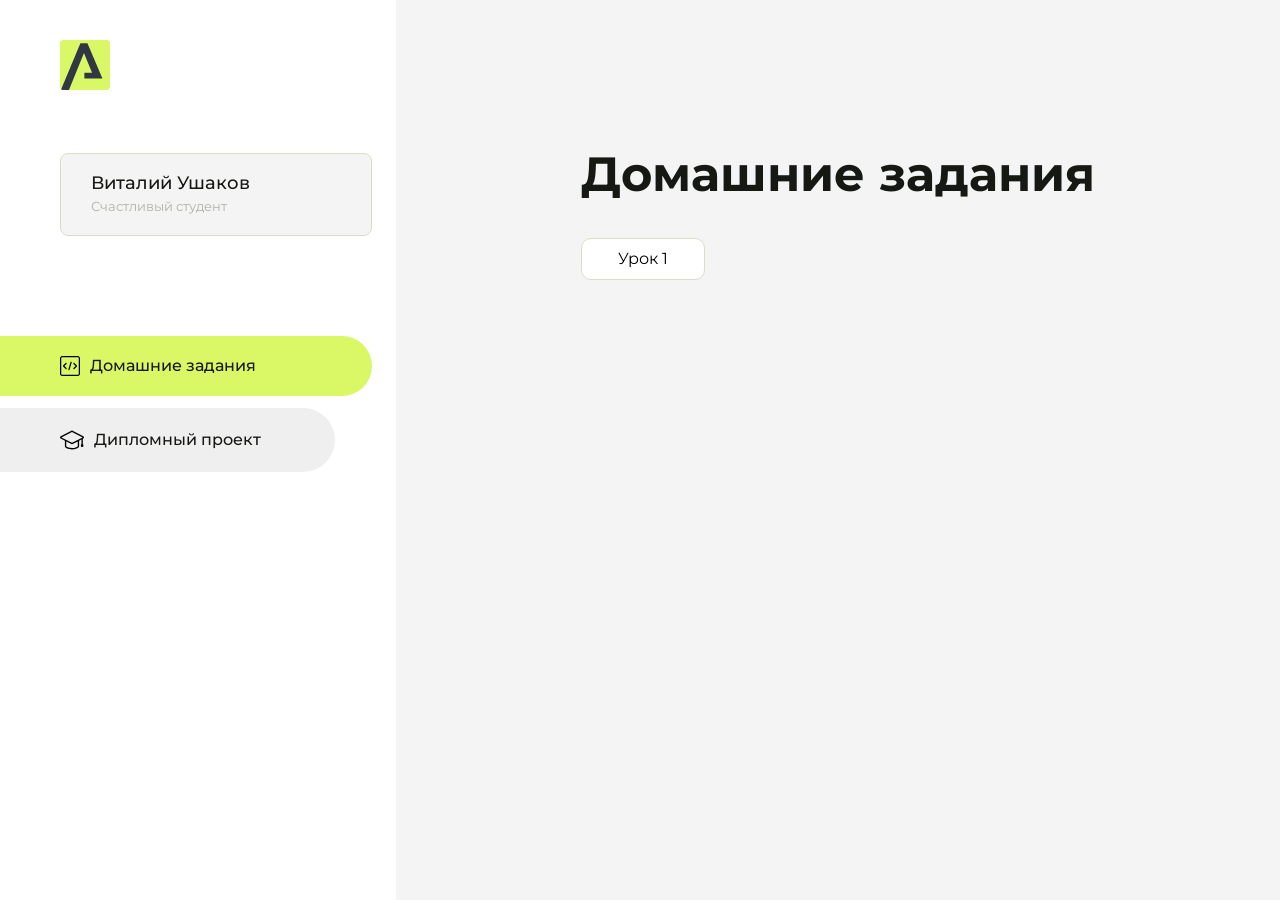
==== index.html @ cea625b5 "Add files via upload" ====
<!DOCTYPE html>
<html lang="en">
<head>
    <meta charset="UTF-8">
    <meta name="viewport" content="width=device-width, initial-scale=1.0">
    <title>Домашняя работа</title>
    <link rel="shortcut icon" href="src/logo.ico" type="image/x-icon">
    <link rel="preconnect" href="https://fonts.googleapis.com">
    <link rel="preconnect" href="https://fonts.gstatic.com" crossorigin>
    <link href="https://fonts.googleapis.com/css2?family=Montserrat:wght@400;500;700&family=Rubik:wght@500&display=swap"
          rel="stylesheet">
    <link rel="stylesheet" href="src/style.css">
</head>
<body id="body">
<div class="overlay" id="overlay"></div>
<div class="layout">
    <div class="burger" id="burger">
        <svg viewBox="0 0 24 24" fill="none" xmlns="http://www.w3.org/2000/svg">
            <g id="SVGRepo_bgCarrier" stroke-width="0"></g>
            <g id="SVGRepo_tracerCarrier" stroke-linecap="round" stroke-linejoin="round"></g>
            <g id="SVGRepo_iconCarrier">
                <path d="M4 18L20 18" stroke="#DAF765" stroke-width="2" stroke-linecap="round"></path>
                <path d="M4 12L20 12" stroke="#DAF765" stroke-width="2" stroke-linecap="round"></path>
                <path d="M4 6L20 6" stroke="#DAF765" stroke-width="2" stroke-linecap="round"></path>
            </g>
        </svg>
    </div>
    <aside class="sidebar" id="sidebar">
        <div class="sidebar__inner">
            <div class="logo">
                <svg width="50" height="50" viewBox="0 0 50 50" fill="none" xmlns="http://www.w3.org/2000/svg">
                    <g clip-path="url(#clip0_513_74730)">
                        <path d="M46.17 -0.257004H3.83C1.57281 -0.257004 -0.257 1.57281 -0.257 3.83V46.17C-0.257 48.4272 1.57281 50.257 3.83 50.257H46.17C48.4272 50.257 50.257 48.4272 50.257 46.17V3.83C50.257 1.57281 48.4272 -0.257004 46.17 -0.257004Z"
                              fill="#DAF765"/>
                        <path d="M24.375 38.4H42.461L27.441 3.1585H20.4355C20.4355 3.1585 6.7895 35.881 1.1945 49.294C2.015 50.0275 3.0945 50.257 3.6945 50.257H8.8445L23.954 13.07L32.0465 32.8285H24.375V38.4Z"
                              fill="#323843"/>
                    </g>
                    <defs>
                        <clipPath id="clip0_513_74730">
                            <rect width="50" height="50" fill="white"/>
                        </clipPath>
                    </defs>
                </svg>
            </div>
            <div class="sidebar__user">
                <div class="sidebar__name">Виталий Ушаков</div>
                <div class="sidebar__text">Счастливый студент</div>
            </div>
            <div class="sidebar__tabs">
                <div class="sidebar__item">
                    <button class="sidebar__button active" id="tasks">
                        <svg xmlns="http://www.w3.org/2000/svg" width="20" height="20" viewBox="0 0 20 20" fill="none">
                            <g clip-path="url(#clip0_704_74543)">
                                <path d="M17.7083 20H2.29167C1.0275 20 0 18.9725 0 17.7083V2.29167C0 1.0275 1.0275 0 2.29167 0H17.7083C18.9725 0 20 1.0275 20 2.29167V17.7083C20 18.9725 18.9725 20 17.7083 20ZM2.29167 1.25C1.7175 1.25 1.25 1.7175 1.25 2.29167V17.7083C1.25 18.2825 1.7175 18.75 2.29167 18.75H17.7083C18.2825 18.75 18.75 18.2825 18.75 17.7083V2.29167C18.75 1.7175 18.2825 1.25 17.7083 1.25H2.29167Z"
                                      fill="black"/>
                                <path d="M6.04167 13.125C5.88167 13.125 5.72167 13.0642 5.6 12.9417L3.1 10.4417C2.85583 10.1975 2.85583 9.80167 3.1 9.5575L5.6 7.0575C5.84417 6.81333 6.24 6.81333 6.48417 7.0575C6.72833 7.30167 6.72833 7.6975 6.48417 7.94167L4.42583 10L6.48417 12.0583C6.72833 12.3025 6.72833 12.6983 6.48417 12.9425C6.36167 13.0642 6.20167 13.125 6.04167 13.125Z"
                                      fill="black"/>
                                <path d="M8.95833 14.1667C8.9 14.1667 8.84 14.1583 8.78167 14.1417C8.45083 14.0442 8.26083 13.6967 8.35833 13.3658L10.4417 6.28251C10.5392 5.95084 10.8892 5.76417 11.2175 5.85917C11.5483 5.95667 11.7383 6.30417 11.6408 6.63501L9.5575 13.7183C9.47833 13.9908 9.22833 14.1667 8.95833 14.1667Z"
                                      fill="black"/>
                                <path d="M13.9583 13.125C13.7983 13.125 13.6383 13.0642 13.5167 12.9417C13.2725 12.6975 13.2725 12.3017 13.5167 12.0575L15.575 9.99916L13.5167 7.94083C13.2725 7.69666 13.2725 7.30083 13.5167 7.05666C13.7608 6.81249 14.1567 6.81249 14.4008 7.05666L16.9008 9.55666C17.145 9.80083 17.145 10.1967 16.9008 10.4408L14.4008 12.9408C14.2783 13.0642 14.1183 13.125 13.9583 13.125Z"
                                      fill="black"/>
                            </g>
                            <defs>
                                <clipPath id="clip0_704_74543">
                                    <rect width="20" height="20" fill="white"/>
                                </clipPath>
                            </defs>
                        </svg>
                        <span>Домашние задания</span></button>
                </div>
                <div class="sidebar__item">
                    <button class="sidebar__button" id="diplom">
                        <svg xmlns="http://www.w3.org/2000/svg" width="24" height="24" viewBox="0 0 24 24" fill="none">
                            <g clip-path="url(#clip0_704_74553)">
                                <path d="M23.2628 10.5971C23.7176 10.365 24 9.90375 24 9.39337C24 8.883 23.7176 8.42175 23.2628 8.18962L12.6135 2.75362C12.2291 2.55824 11.7705 2.55787 11.3854 2.75399L0.736875 8.19C0.282375 8.42175 0 8.883 0 9.39337C0 9.90375 0.282375 10.365 0.736875 10.5971L4.89038 12.7177V18.2074C4.89038 19.8154 8.412 21.393 12 21.393C15.5884 21.393 19.1096 19.815 19.1096 18.2074V12.7174L21.4609 11.517V15.8017L20.901 17.2305C20.7409 17.6389 20.7934 18.0994 21.0405 18.4616C21.2876 18.8246 21.6979 19.041 22.1366 19.041C22.5754 19.041 22.9852 18.8246 23.2324 18.462C23.4795 18.099 23.532 17.6385 23.3719 17.2301L22.8124 15.8021V10.827L23.2628 10.5971ZM17.7623 18.1721C17.6198 18.6375 15.3491 20.0419 12 20.0419C8.65088 20.0419 6.38025 18.6375 6.2415 18.2074V12.3037L6.23887 12.3019C6.23812 12.057 6.1065 11.8207 5.87325 11.7019L1.3515 9.39337L12 3.95737L22.6489 9.39337L12 14.8294L5.87325 11.7019C5.54063 11.5331 4.6695 11.6674 4.5 12C4.33012 12.3322 4.55813 12.5479 4.89038 12.7177L11.3857 16.0331C11.5781 16.1314 11.7889 16.1805 12 16.1805C12.2107 16.1805 12.4222 16.1314 12.6146 16.0331L17.7593 13.407L17.7623 18.1721Z"
                                      fill="black"/>
                            </g>
                            <defs>
                                <clipPath id="clip0_704_74553">
                                    <rect width="24" height="24" fill="white"/>
                                </clipPath>
                            </defs>
                        </svg>
                        <span>Дипломный проект</span></button>
                </div>
            </div>
        </div>

    </aside>
    <div class="content">
        <div class="container">
            <div class="content__block" id="tasksBlock">
                <div class="content__title">Домашние задания</div>
                <ul class="content__list">
                    <li class="content__list-item">
                        <a href="lesson1/index.html">Урок 1</a>
                    </li>
                </ul>
            </div>
            <div class="content__block hidden" id="diplomBlock">
                <div class="content__title">Дипломный проект</div>
                <div class="content__list-diplom">
                    <a href="ПАПКА-С-НОМЕРОМ-УРОКА">Ссылка на ДЗ</a>
                </div>
                <div class="content__decor">
                    <div class="content__decor-text">Давай проверим, чему ты научился!</div>
                    <div class="content__decor-img">
                        <img src="src/decor.png" alt="decor">
                    </div>
                </div>
            </div>
        </div>
    </div>
</div>
<script src="src/index.js"></script>
</body>
</html>
---- src/style.css ----
*{padding: 0;margin: 0;border: 0;}
*,*:before,*:after{-webkit-box-sizing: border-box;box-sizing: border-box;}
:focus,:active{outline: none;}
a:focus,a:active{outline: none;}
nav,footer,header,aside{display: block;}
html,body{
    height:100%;width:100%;
    font-size:100%;line-height:1;-ms-text-size-adjust:100%;-moz-text-size-adjust:100%;-webkit-text-size-adjust:100%;}
input,button,textarea{font-family:inherit;}
input::-ms-clear{display: none;}
button{cursor: pointer;}
button::-moz-focus-inner{padding:0;border:0;}
a,a:visited{text-decoration: none;}
a:hover{text-decoration: none;}
ul li{list-style: none;}
img{vertical-align: top;}
h1,h2,h3,h4,h5,h6{font-size:inherit;font-weight: inherit;}
a{color:inherit;}



body {
    font-family: "Montserrat",SansSerif;
    color: black;
}

body.overflow {
    overflow: hidden;
}



.layout {
    display: -webkit-box;
    display: -ms-flexbox;
    display: flex;
    min-height: 100vh;
}

.sidebar {
    padding: 40px 24px 40px 0;
    -ms-flex-negative: 0;
    flex-shrink: 0;
    background-color: white;
}



.content {
    -webkit-box-flex: 1;
    -ms-flex-positive: 1;
    flex-grow: 1;
    background-color: #F4F4F4;
}

.container {
    display: -webkit-box;
    display: -ms-flexbox;
    display: flex;
    -webkit-box-orient: vertical;
    -webkit-box-direction: normal;
    -ms-flex-direction: column;
    flex-direction: column;
    -webkit-box-pack: center;
    -ms-flex-pack: center;
    justify-content: center;
    -webkit-box-align: center;
    -ms-flex-align: center;
    align-items: center;
    padding: 150px 60px 80px 60px;
}


.logo {
    margin-left: 60px;
    margin-bottom: 60px;
}

.sidebar__user {
    background-color: #F4F4F4;
    padding: 20px 30px;
    margin-left: 60px;
    margin-bottom: 100px;
    border-radius: 8px;
    border: 1px solid #DADEC9;
}

.sidebar__name {
    color:#161814;
    font-size: 18px;
    font-weight: 500;
    margin-bottom: 6px;
}

.sidebar__text {
    color: #AFB1A7;
    font-size: 13px;
    font-weight: 400;
    line-height: 130%; /* 16.9px */
}

.sidebar__item {
    width: 372px;
}

.sidebar__button {
    display: -webkit-box;
    display: -ms-flexbox;
    display: flex;
    -webkit-box-align: center;
    -ms-flex-align: center;
    align-items: center;
    gap: 10px;
    padding: 20px 60px;
    margin-bottom: 12px;
    border-radius: 0px 100px 100px 0px;
    -webkit-transition: all .5s;
    -o-transition: all .5s;
    transition: all .5s;
    cursor: pointer;
    width: 90%;
    color:#161814;
    font-size: 16px;
    font-weight: 500;
}

.sidebar__button.active , .sidebar__button:hover {
    width: 100%;
    background-color: #DAF765;
}


.content__title {
    color: #161814;
    font-size: 48px;
    font-weight: 700;
    margin-bottom: 40px;
}

.content__list {
    display: -webkit-box;
    display: -ms-flexbox;
    display: flex;
    -webkit-box-align: center;
    -ms-flex-align: center;
    align-items: center;
    -ms-flex-wrap: wrap;
    flex-wrap: wrap;
    gap: 20px;
}



.content__list-item  {
    cursor: pointer;
    padding: 12px 18px;
    background-color: #fff;
    border-radius: 10px;
    border: 1px solid #DADEC9;
    -webkit-transition: all .3s;
    -o-transition: all .3s;
    transition: all .3s;
}

.content__list-item:hover,.content__list-diplom:hover {
    background-color: #AFB1A7;
}

li a {
    padding: 12px 18px;

}


.content__list-diplom {
    -webkit-transition: all .3s;
    -o-transition: all .3s;
    transition: all .3s;
    display: inline-block;
    padding: 12px 18px;
    background-color: #fff;
    border-radius: 10px;
    border: 1px solid #DADEC9;
}

.content__decor {
    display: -webkit-box;
    display: -ms-flexbox;
    display: flex;
    -webkit-box-align: center;
    -ms-flex-align: center;
    align-items: center;
}

.content__decor-text {
    color:#BEDD44;
    font-size: 36px;
    font-weight: 700;
    line-height: 110%; /* 39.6px */
}

.content__block {
    max-width: 1200px;
}

.content__block.hidden {
    display: none;
}

.content__decor-img img{
    width: 100%;
}

.burger {
    display: none;
    padding: 5px;
    position: fixed;
    top: 3%;
    right: 7%;
    width: 40px;
    height: 40px;
    background-color: #161814;
    border-radius: 50%;
    z-index: 10;
    border: 1px solid #DAF765;
}

@media (max-width: 768px) {
    .burger {
        display: block;
    }

    .sidebar {
        -webkit-transition: all .3s;
        -o-transition: all .3s;
        transition: all .3s;
        -webkit-transform: translateX(-100%);
        -ms-transform: translateX(-100%);
        transform: translateX(-100%);
        position: fixed;
        top: 0;
        left: 0;
        bottom: 0;
        z-index: 5;
    }

    .sidebar.show {
        -webkit-transform: translateX(0%);
        -ms-transform: translateX(0%);
        transform: translateX(0%);
    }

    .overlay {
        opacity: 0;
        pointer-events: none;
        -webkit-transition: all .3s;
        -o-transition: all .3s;
        transition: all .3s;
        position: absolute;
        top: 0;
        right: 0;
        left: 0;
        bottom: 0;
        z-index: 3;
        background-color: #000000e0;
    }

    .overlay.show {
        opacity: 1;
        pointer-events: all;
    }

    .container {
        padding: 40px 20px;
        min-height: 100%;
    }

    .content__decor {
        margin-top: 20px;
        -webkit-box-orient: vertical;
        -webkit-box-direction: normal;
        -ms-flex-direction: column;
        flex-direction: column;
    }
}

@media (max-width: 400px) {
    .sidebar__user {
        margin-left: 0;
    }
}
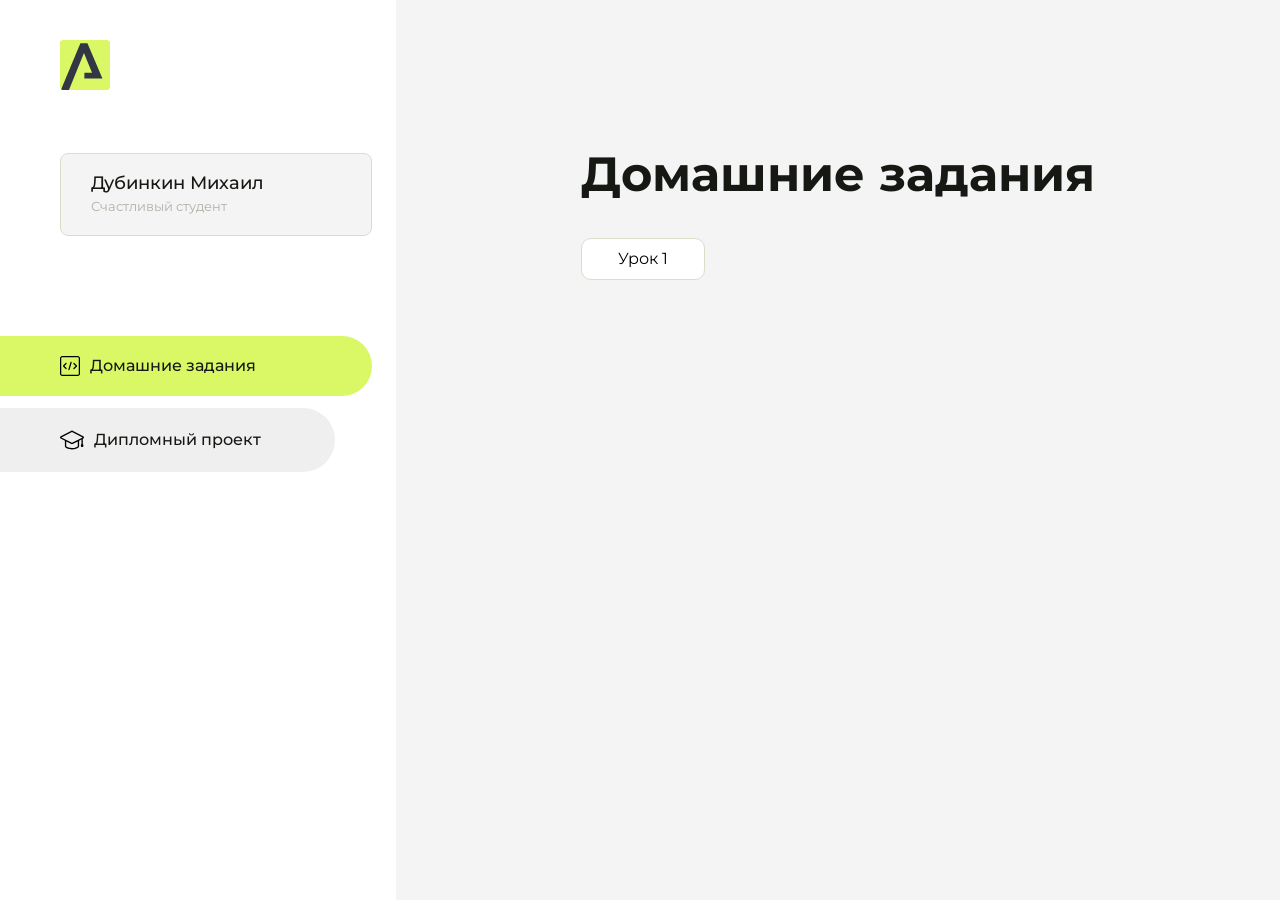
==== commit bb05ea90: "Update index.html" ====
--- a/index.html
+++ b/index.html
@@ -43,7 +43,7 @@
                 </svg>
             </div>
             <div class="sidebar__user">
-                <div class="sidebar__name">Виталий Ушаков</div>
+                <div class="sidebar__name">Дубинкин Михаил</div>
                 <div class="sidebar__text">Счастливый студент</div>
             </div>
             <div class="sidebar__tabs">
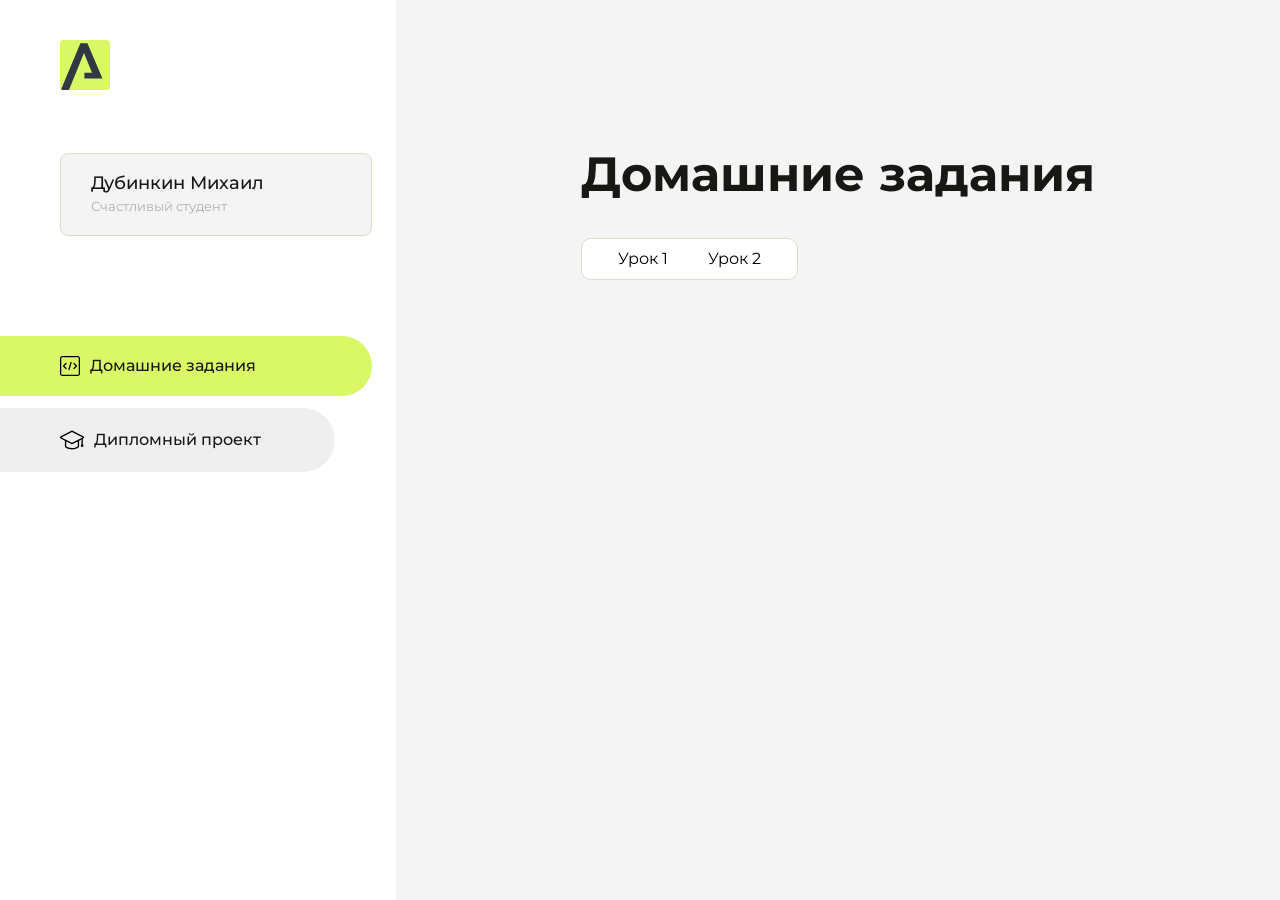
==== commit 9844edf8: "Update index.html" ====
--- a/index.html
+++ b/index.html
@@ -93,7 +93,8 @@
                 <div class="content__title">Домашние задания</div>
                 <ul class="content__list">
                     <li class="content__list-item">
-                        <a href="lesson1/index.html">Урок 1</a>
+                        <a href="Arocenru/index.html">Урок 1</a>
+                         <a href="статья.index.html">Урок 2</a>
                     </li>
                 </ul>
             </div>
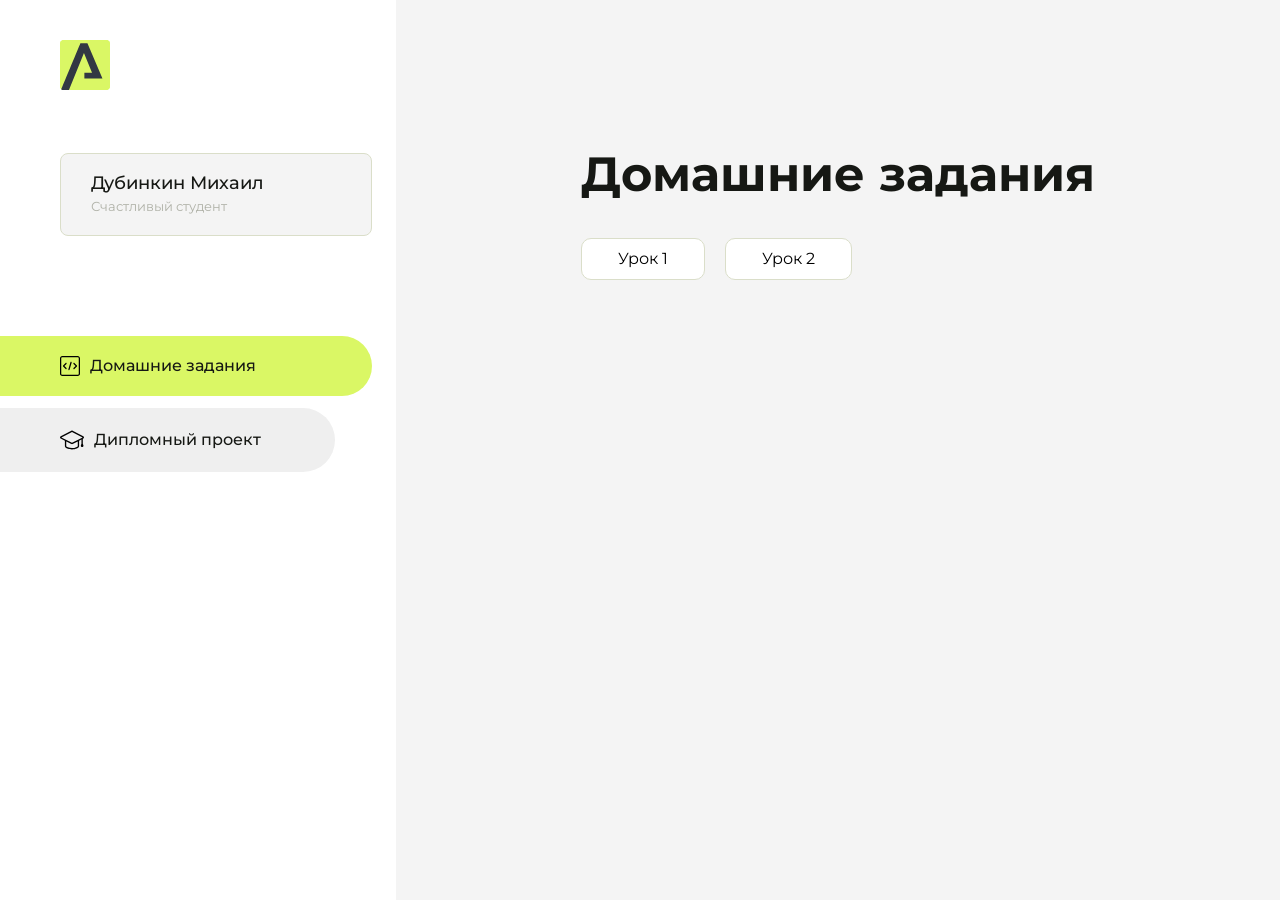
==== commit e8efd49a: "Update index.html" ====
--- a/index.html
+++ b/index.html
@@ -94,7 +94,9 @@
                 <ul class="content__list">
                     <li class="content__list-item">
                         <a href="Arocenru/index.html">Урок 1</a>
-                         <a href="статья.index.html">Урок 2</a>
+                    </li>
+                    <li class="content__list-item">
+                        <a href="to-become/index.html">Урок 2</a>
                     </li>
                 </ul>
             </div>
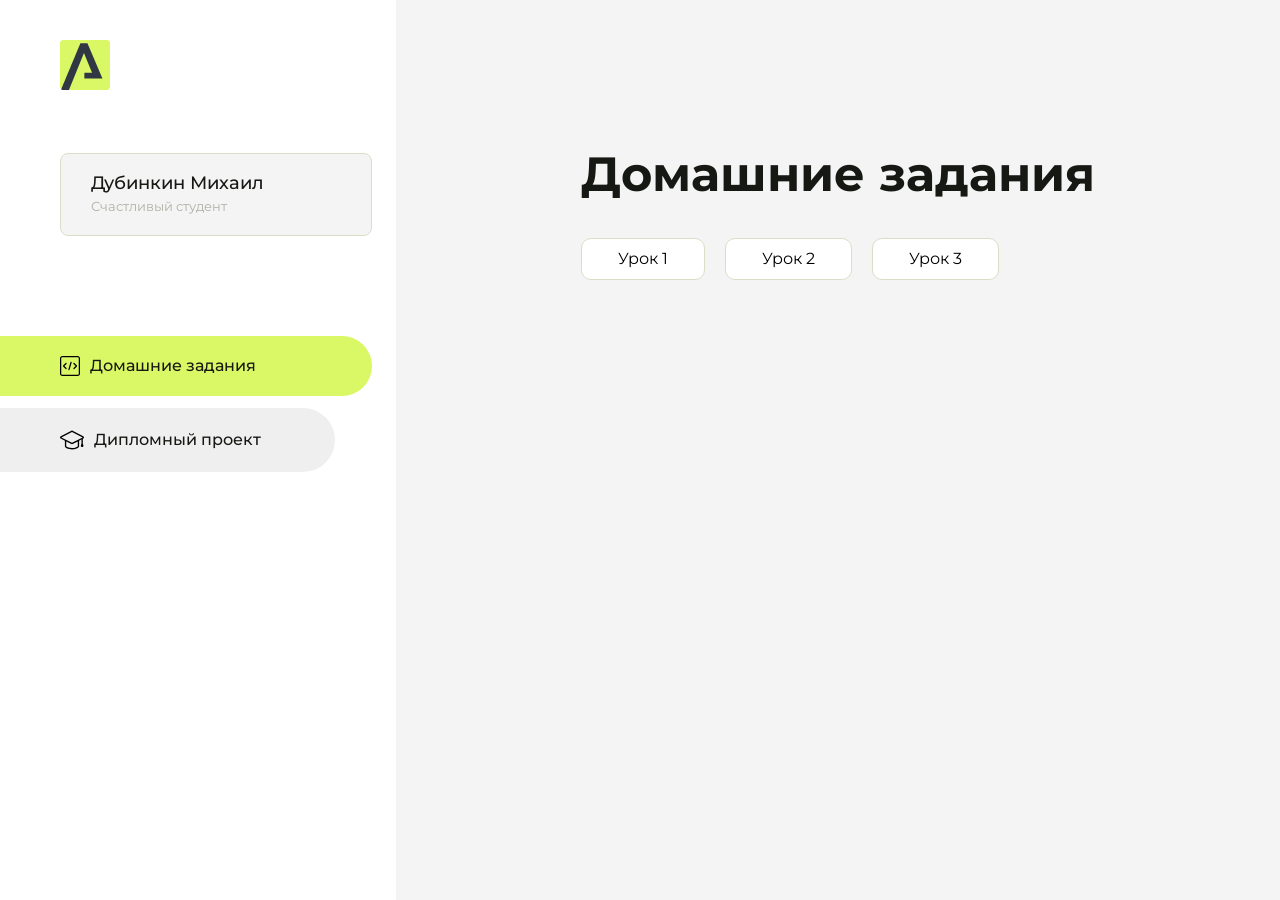
==== commit c1d7dfdd: "Update index.html" ====
--- a/index.html
+++ b/index.html
@@ -98,6 +98,9 @@
                     <li class="content__list-item">
                         <a href="to-become/index.html">Урок 2</a>
                     </li>
+                     <li class="content__list-item">
+                        <a href="Таблицы/index.html">Урок 3</a>
+                    </li>
                 </ul>
             </div>
             <div class="content__block hidden" id="diplomBlock">
